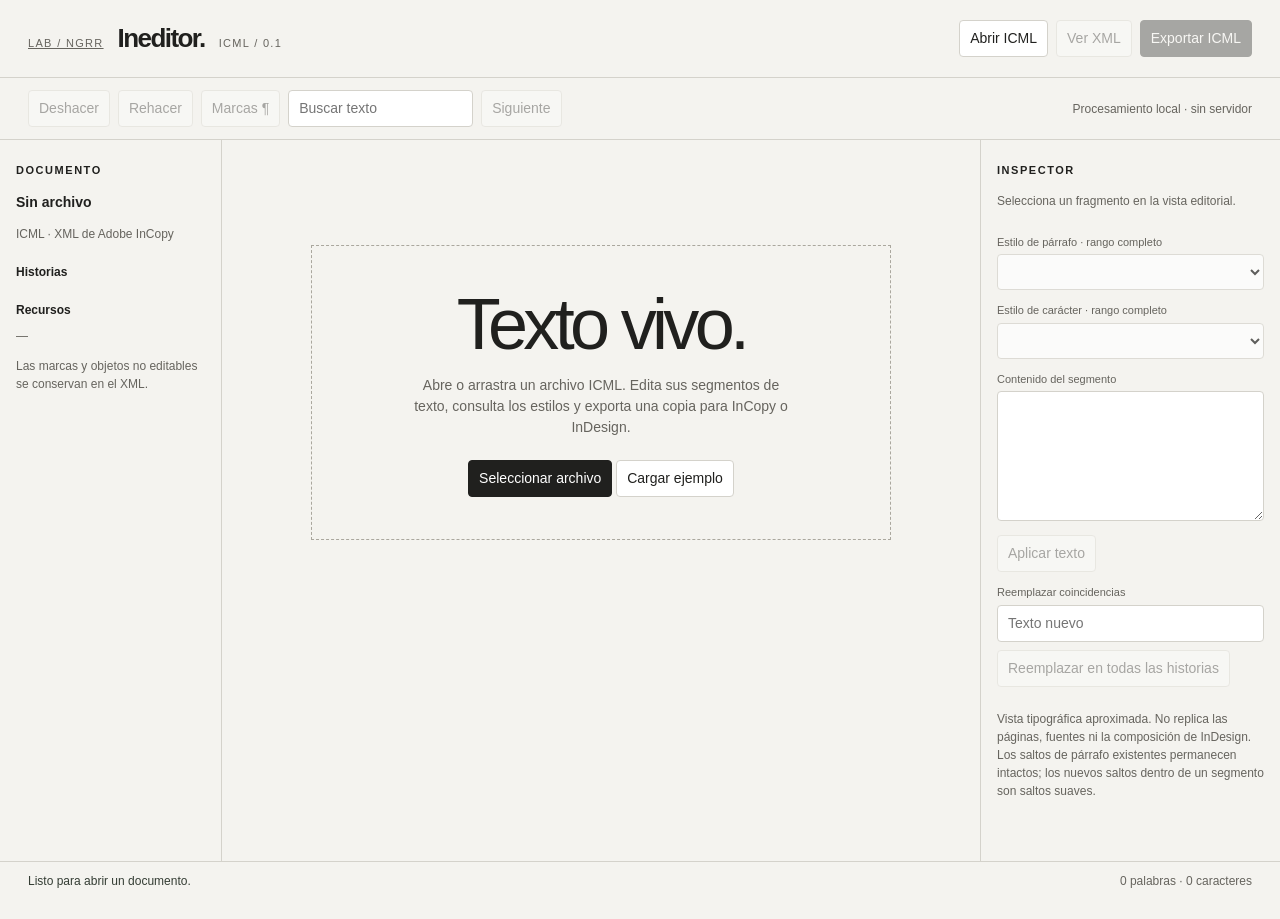
==== Ineditor/index.html @ c3cd649f "Add Ineditor ICML local-first editorial prototype" ====
<!doctype html>
<html lang="es">
<head>
<meta charset="utf-8">
<meta name="viewport" content="width=device-width,initial-scale=1">
<meta name="theme-color" content="#f4f3ef">
<title>Ineditor — ICML Studio</title>
<style>
:root{font:14px/1.5 Arial,Helvetica,sans-serif;color:#20201e;background:#f4f3ef;--line:#d4d2cb;--muted:#66645e;--paper:#fff;--accent:#435b50}
*{box-sizing:border-box}body{margin:0}button,input,select,textarea{font:inherit;color:inherit}button,select,input{min-height:36px;border:1px solid var(--line);background:white;border-radius:4px;padding:7px 10px}button{cursor:pointer}button:hover:not(:disabled){border-color:#20201e}button:disabled{opacity:.36;cursor:default}button.primary{background:#20201e;color:white;border-color:#20201e}a{color:inherit}header{padding:20px 28px;display:flex;align-items:center;justify-content:space-between;gap:16px;border-bottom:1px solid var(--line)}.identity{display:flex;align-items:baseline;gap:14px}.identity a,.micro{font-size:11px;letter-spacing:.12em;color:var(--muted);text-transform:uppercase}.identity strong{font-size:26px;letter-spacing:-.06em;line-height:1}.actions,.toolbar{display:flex;align-items:center;gap:8px;flex-wrap:wrap}.toolbar{padding:12px 28px;border-bottom:1px solid var(--line)}.toolbar input{width:185px}.toolbar .push{margin-left:auto}.workspace{display:grid;grid-template-columns:222px minmax(0,1fr) 300px;min-height:calc(100dvh - 160px)}aside{padding:22px 16px;min-width:0}aside.left{border-right:1px solid var(--line)}aside.right{border-left:1px solid var(--line)}h2{font-size:11px;font-weight:bold;letter-spacing:.14em;text-transform:uppercase;margin:0 0 13px}h3{font-size:12px;margin:20px 0 8px}.muted{color:var(--muted);font-size:12px}.filename{overflow-wrap:anywhere;font-weight:bold}.story{display:block;width:100%;text-align:left;margin:5px 0;overflow-wrap:anywhere}.story[aria-current=true]{background:#e4e8e3;border-color:#9baaa0}.main{padding:clamp(16px,4vw,52px);min-width:0}.paper{background:var(--paper);max-width:760px;min-height:60vh;margin:0 auto;padding:clamp(22px,6vw,66px);box-shadow:0 2px 18px #00000009;border:1px solid #e7e5df;overflow-wrap:anywhere}.empty{border:1px dashed #aaa79e;max-width:580px;margin:6vh auto;padding:42px 25px;text-align:center}.empty h1{font-size:clamp(40px,7vw,72px);line-height:1;letter-spacing:-.065em;font-weight:500;margin:0 0 15px}.empty p{color:var(--muted);max-width:380px;margin:0 auto 22px}.empty.drag{background:#e4e8e3}.p{white-space:pre-wrap;min-height:1.5em;margin:0 0 .65em;line-height:1.55}.run{cursor:text;border-radius:2px;outline:none;white-space:pre-wrap;box-decoration-break:clone;-webkit-box-decoration-break:clone}.run:hover{background:#e9ede7}.run.active{background:#e3ebe3;box-shadow:0 2px 0 #708476}.run:focus{outline:1px solid #8a9a88;outline-offset:1px}.run:empty::before{content:'∅';color:#999;font:12px Arial}.run.match{background:#fff0a8}.run.locked{cursor:default;color:#777;border-bottom:1px dashed #bbb}.object{font:10px Arial;color:#777;background:#eee;padding:2px 4px;user-select:none}.marks .run{border-bottom:1px dotted #a2a99f}.marks .break::before{content:'¶';color:#aaa;font:12px Arial}.right label{display:block;font-size:11px;color:var(--muted);margin:12px 0 4px}.right select,.right input,.right textarea{width:100%}.right textarea{border:1px solid var(--line);border-radius:4px;background:white;padding:10px;resize:vertical;min-height:110px;line-height:1.55}.right .actions{margin-top:8px}.meta{white-space:pre-wrap;overflow-wrap:anywhere;font-size:11px;color:var(--muted)}.status{position:sticky;bottom:0;background:#f4f3ef;border-top:1px solid var(--line);padding:10px 28px;display:flex;justify-content:space-between;gap:14px;flex-wrap:wrap;font-size:12px;color:var(--muted)}.status [role=status]{color:#343d34}.error{color:#a12b25!important}dialog{max-width:min(840px,94vw);width:100%;padding:20px;border:1px solid var(--line);border-radius:5px}dialog::backdrop{background:#0005}dialog pre{max-height:65vh;overflow:auto;background:#f5f5f2;padding:15px;white-space:pre-wrap;overflow-wrap:anywhere;font:12px/1.5 monospace}[hidden]{display:none!important}:focus-visible{outline:2px solid #58705e;outline-offset:2px}
@media(max-width:1050px){.workspace{grid-template-columns:170px minmax(0,1fr) 245px}.main{padding:18px}.paper{padding:28px}}
@media(max-width:760px){header,.toolbar{padding:12px 14px}.identity{gap:8px}.identity strong{font-size:23px}.workspace{display:flex;flex-direction:column}.left{border:0!important;border-bottom:1px solid var(--line)!important;padding:12px 14px}.left h2{margin-bottom:5px}#stories{display:flex;gap:6px;overflow-x:auto}.story{min-width:130px;width:auto}.right{border:0!important;border-top:1px solid var(--line)!important;padding:16px}.main{padding:12px}.paper{min-height:40vh;padding:22px}.toolbar .push{margin-left:0}.status{padding:8px 14px;position:static}.toolbar input{width:145px}header{flex-wrap:wrap}.empty{margin:16px auto}}
</style>
</head>
<body>
<header><div class="identity"><a href="../">LAB / NGRR</a><strong>Ineditor.</strong><span class="micro">ICML / 0.1</span></div><div class="actions"><button id="open">Abrir ICML</button><button id="xml" disabled>Ver XML</button><button id="save" class="primary" disabled>Exportar ICML</button></div><input type="file" id="file" accept=".icml,.xml,application/xml,text/xml" hidden></header>
<div class="toolbar"><button id="undo" disabled>Deshacer</button><button id="redo" disabled>Rehacer</button><button id="marks" aria-pressed="false" disabled>Marcas ¶</button><input id="query" type="search" placeholder="Buscar texto" aria-label="Buscar texto" disabled><button id="next" disabled>Siguiente</button><span id="matches" class="muted"></span><span class="push muted">Procesamiento local · sin servidor</span></div>
<div class="workspace">
<aside class="left"><h2>Documento</h2><div class="filename" id="filename">Sin archivo</div><p class="muted" id="info">ICML · XML de Adobe InCopy</p><h3>Historias</h3><div id="stories"></div><h3>Recursos</h3><div class="muted" id="resources">—</div><p class="muted">Las marcas y objetos no editables se conservan en el XML.</p></aside>
<main class="main"><div id="empty" class="empty"><h1>Texto vivo.</h1><p>Abre o arrastra un archivo ICML. Edita sus segmentos de texto, consulta los estilos y exporta una copia para InCopy o InDesign.</p><button class="primary" id="emptyOpen">Seleccionar archivo</button> <button id="demo">Cargar ejemplo</button></div><article id="paper" class="paper" aria-label="Vista editorial" hidden></article></main>
<aside class="right"><h2>Inspector</h2><p class="muted" id="selection">Selecciona un fragmento en la vista editorial.</p><fieldset id="inspect" disabled style="border:0;padding:0;margin:0;min-width:0"><label for="para">Estilo de párrafo · rango completo</label><select id="para"></select><label for="char">Estilo de carácter · rango completo</label><select id="char"></select><label for="edit">Contenido del segmento</label><textarea id="edit" spellcheck="true" rows="5"></textarea><div class="actions"><button id="apply" type="button">Aplicar texto</button></div><label for="replace">Reemplazar coincidencias</label><input id="replace" placeholder="Texto nuevo"><div class="actions"><button id="replaceAll" type="button">Reemplazar en todas las historias</button></div><p class="meta" id="details"></p></fieldset><p class="muted">Vista tipográfica aproximada. No replica las páginas, fuentes ni la composición de InDesign. Los saltos de párrafo existentes permanecen intactos; los nuevos saltos dentro de un segmento son saltos suaves.</p></aside>
</div><footer class="status"><span role="status" id="status">Listo para abrir un documento.</span><span id="counts">0 palabras · 0 caracteres</span></footer>
<dialog id="xmlDialog"><div class="actions"><h2 style="margin:0;flex:1">XML de salida</h2><button id="closeXml">Cerrar</button></div><pre id="xmlText"></pre></dialog>
<script>
'use strict';
const $=id=>document.getElementById(id);
const parser=new DOMParser(), serializer=new XMLSerializer();
let doc=null,original='',name='',storyIndex=0,selected=null,segments=[],stories=[],styles={p:[],c:[]},history=[],future=[],dirty=false,marker=false,matchCursor=-1,liveBefore=null;
const tags=(root,tag)=>Array.from(root.getElementsByTagName('*')).filter(n=>n.localName===tag);
const ancestor=(n,tag)=>{for(let p=n.parentElement;p;p=p.parentElement)if(p.localName===tag)return p;return null};
const textOnly=n=>Array.from(n.childNodes).every(c=>c.nodeType===3||c.nodeType===4);
const contentValue=n=>n.textContent||'';
const serialize=()=>{let xml=serializer.serializeToString(doc);if(!/^<\?xml\b/.test(xml)){const head=original.match(/^\s*(<\?xml[^?]*\?>)/i);xml=(head?head[1].replace(/encoding\s*=\s*(['"])[^'"]+\1/i,'encoding="UTF-8"'):'<?xml version="1.0" encoding="UTF-8" standalone="yes"?>')+'\n'+xml}return xml};
function parse(xml){if(/<!DOCTYPE|<!ENTITY/i.test(xml))throw Error('No se admiten DTD ni declaraciones ENTITY.');const d=parser.parseFromString(xml,'application/xml');if(d.getElementsByTagName('parsererror').length||d.documentElement.localName!=='Document'||!tags(d,'Story').length)throw Error('XML inválido o no es un documento ICML con historias.');return d}
function notify(msg,error=false){$('status').textContent=msg;$('status').classList.toggle('error',error)}
function snapshot(){return serialize()}
function checkpoint(before){if(before===serialize())return;history.push(before);if(history.length>60)history.shift();future=[];dirty=true;buttons()}
function buttons(){const loaded=!!doc;for(const id of ['save','xml','query','marks'])$(id).disabled=!loaded;$('undo').disabled=!history.length;$('redo').disabled=!future.length;$('next').disabled=!loaded||!$('query').value}
function allEditable(){return stories.flatMap(s=>tags(s,'Content').filter(n=>ancestor(n,'Story')===s&&textOnly(n)&&ancestor(n,'CharacterStyleRange')&&ancestor(n,'ParagraphStyleRange')))}
function labelStyle(s){return s.getAttribute('Name')||s.getAttribute('Self')||'(sin nombre)'}
function setup(){stories=tags(doc,'Story');styles.p=tags(doc,'ParagraphStyle').filter(n=>n.hasAttribute('Self'));styles.c=tags(doc,'CharacterStyle').filter(n=>n.hasAttribute('Self'));storyIndex=Math.min(storyIndex,stories.length-1);$('filename').textContent=name;$('info').textContent='DOM '+(doc.documentElement.getAttribute('DOMVersion')||'—')+' · '+stories.length+' historias';$('resources').textContent=styles.p.length+' estilos de párrafo · '+styles.c.length+' estilos de carácter';$('empty').hidden=true;$('paper').hidden=false;renderStories();render();buttons()}
function renderStories(){$('stories').replaceChildren();stories.forEach((s,i)=>{const b=document.createElement('button');b.className='story';b.textContent='Historia '+(i+1)+' · '+(s.getAttribute('Self')||'');b.setAttribute('aria-current',String(i===storyIndex));b.onclick=()=>{finishLive();storyIndex=i;renderStories();render()};$('stories').append(b)})}
function styleObject(list,id){return list.find(x=>x.getAttribute('Self')===id)}
function prop(n,key){if(!n)return null;const direct=n.getAttribute(key);if(direct!==null)return direct;const p=Array.from(n.children).find(x=>x.localName==='Properties');const child=p&&Array.from(p.children).find(x=>x.localName===key);return child?child.textContent:null}
function inherited(list,id,key,seen=new Set){if(!id||seen.has(id))return null;seen.add(id);const s=styleObject(list,id);return prop(s,key)??inherited(list,prop(s,'BasedOn'),key,seen)}
function decorate(el,n){const p=ancestor(n,'ParagraphStyleRange'),c=ancestor(n,'CharacterStyleRange');if(!p||!c)return;const get=k=>prop(c,k)??inherited(styles.c,c.getAttribute('AppliedCharacterStyle'),k)??prop(p,k)??inherited(styles.p,p.getAttribute('AppliedParagraphStyle'),k);const fs=get('FontStyle')||'';if(/bold|black|heavy|semibold/i.test(fs))el.style.fontWeight='bold';if(/italic|oblique/i.test(fs))el.style.fontStyle='italic';const size=Number(get('PointSize'));if(size>=5&&size<=100)el.style.fontSize=size+'pt';const deco=[];if(get('Underline')==='true')deco.push('underline');if(get('StrikeThru')==='true')deco.push('line-through');el.style.textDecoration=deco.join(' ');const font=get('AppliedFont');if(font)el.style.fontFamily=JSON.stringify(font)+', Georgia, serif'}
function render(){selected=null;segments=[];const paper=$('paper');paper.replaceChildren();paper.classList.toggle('marks',marker);const story=stories[storyIndex];const ranges=tags(story,'ParagraphStyleRange').filter(n=>ancestor(n,'Story')===story&&!ancestor(n,'ParagraphStyleRange'));let line=null;
function newLine(p){line=document.createElement('div');line.className='p';const j=prop(p,'Justification')??inherited(styles.p,p.getAttribute('AppliedParagraphStyle'),'Justification');if(j==='CenterAlign')line.style.textAlign='center';if(j==='RightAlign')line.style.textAlign='right';if(j&&j.includes('Justified'))line.style.textAlign='justify';paper.append(line)}
function walk(n,p){for(const child of n.children){const t=child.localName;if(t==='Properties')continue;if(t==='Br'){const m=document.createElement('span');m.className='break';line.append(m);newLine(p);continue}if(t==='Content'){const span=document.createElement('span');span.className='run';span.textContent=contentValue(child);decorate(span,child);if(textOnly(child)&&ancestor(child,'CharacterStyleRange')){span.contentEditable='plaintext-only';if(span.contentEditable!=='plaintext-only')span.contentEditable='true';span.spellcheck=true;span.setAttribute('aria-label','Segmento de texto editable');span.tabIndex=0;span.addEventListener('focus',()=>{selectSegment(child,span);liveBefore=snapshot()});span.addEventListener('beforeinput',e=>{if(['insertParagraph','insertLineBreak','insertFromDrop','formatBold','formatItalic','formatUnderline'].includes(e.inputType))e.preventDefault()});span.addEventListener('keydown',e=>{if(e.key==='Enter'){e.preventDefault();document.execCommand('insertText',false,'\u2028')}});span.addEventListener('paste',e=>{e.preventDefault();document.execCommand('insertText',false,(e.clipboardData.getData('text/plain')||'').replace(/\r\n|\r|\n/g,'\u2028'))});span.addEventListener('drop',e=>e.preventDefault());span.addEventListener('input',()=>{child.textContent=span.textContent.replace(/\r\n|\r|\n/g,'\u2028');$('edit').value=contentValue(child);dirty=true;updateCounts();highlight(false)});span.addEventListener('blur',finishLive);segments.push({node:child,el:span})}else{span.classList.add('locked');span.title='Contenido XML mixto protegido'}line.append(span);continue}
if(['CharacterStyleRange','XMLElement','HyperlinkTextSource','Change'].includes(t)){walk(child,p);continue}const obj=document.createElement('span');obj.className='object';obj.textContent='['+t+']';obj.title='Elemento XML protegido';line.append(obj)}}
for(const p of ranges){if(!line||line.childNodes.length)newLine(p);walk(p,p)}if(!ranges.length){const msg=document.createElement('p');msg.textContent='Esta historia no contiene rangos de párrafo compatibles.';paper.append(msg)}clearInspector();updateCounts();highlight()}
function clearInspector(){$('inspect').disabled=true;$('selection').textContent='Selecciona un fragmento en la vista editorial.';$('edit').value='';$('details').textContent=''}
function options(select,list,current){select.replaceChildren();const values=new Set;for(const s of list){const id=s.getAttribute('Self');if(values.has(id))continue;values.add(id);select.add(new Option(labelStyle(s),id))}if(!values.has(current))select.add(new Option(current||'(sin asignar)',current||''));select.value=current||''}
function selectSegment(n,el){if(selected&&selected.el!==el)selected.el.classList.remove('active');selected={node:n,el};el.classList.add('active');const p=ancestor(n,'ParagraphStyleRange'),c=ancestor(n,'CharacterStyleRange');$('inspect').disabled=false;$('selection').textContent='Historia '+(storyIndex+1)+' / segmento '+(segments.findIndex(x=>x.node===n)+1);options($('para'),styles.p,p.getAttribute('AppliedParagraphStyle'));options($('char'),styles.c,c.getAttribute('AppliedCharacterStyle'));$('edit').value=contentValue(n);$('details').textContent='Los estilos se aplican al rango XML completo, no a una selección parcial.'}
function finishLive(){if(liveBefore!==null){const before=liveBefore;liveBefore=null;checkpoint(before);updateCounts();buttons()}}
function updateCounts(){if(!doc)return;const strings=allEditable().map(contentValue);const text=strings.join(' ');const words=text.trim()?text.trim().split(/\s+/u).length:0;const chars=strings.reduce((a,s)=>a+Array.from(s).length,0);$('counts').textContent=words+' palabras aprox. · '+chars+' caracteres editables'+(dirty?' · cambios locales':'')}
function highlight(reset=true){if(reset)matchCursor=-1;const q=$('query').value.toLocaleLowerCase();let total=0;for(const s of segments){const has=q&&contentValue(s.node).toLocaleLowerCase().includes(q);s.el.classList.toggle('match',!!has);if(has)total++}$('matches').textContent=q?total+' segmentos en esta historia':'';buttons()}
function restore(xml){doc=parse(xml);dirty=true;setup();notify('Cambio restaurado.')}
function load(xml,filename){const d=parse(xml);if(dirty&&!confirm('Hay cambios sin exportar. ¿Abrir otro documento?'))return;doc=d;original=xml;name=filename;storyIndex=0;history=[];future=[];dirty=false;liveBefore=null;$('query').value='';setup();notify('Documento abierto. Edita el texto directamente o usa el inspector.')}
async function readFile(f){if(!f)return;try{if(f.size>25*1024*1024)throw Error('El límite local es de 25 MB.');const bytes=await f.arrayBuffer();const head=new Uint8Array(bytes,0,Math.min(4,bytes.byteLength));const enc=head[0]===255&&head[1]===254?'utf-16le':head[0]===254&&head[1]===255?'utf-16be':'utf-8';const xml=new TextDecoder(enc,{fatal:true}).decode(bytes);load(xml,f.name)}catch(e){notify(e.message,true)}}
$('open').onclick=$('emptyOpen').onclick=()=>$('file').click();$('file').onchange=e=>{readFile(e.target.files[0]);e.target.value=''};
for(const event of ['dragover','dragleave','drop'])$('empty').addEventListener(event,e=>{e.preventDefault();$('empty').classList.toggle('drag',event==='dragover');if(event==='drop')readFile(e.dataTransfer.files[0])});
$('demo').onclick=()=>{try{load('<?xml version="1.0" encoding="UTF-8" standalone="yes"?>\n<?aid SnippetType="InCopyInterchange"?>\n<Document DOMVersion="20.0" Self="d"><RootParagraphStyleGroup><ParagraphStyle Self="ParagraphStyle/Body" Name="Body" PointSize="12"/><ParagraphStyle Self="ParagraphStyle/Title" Name="Title" PointSize="24" FontStyle="Bold"/></RootParagraphStyleGroup><RootCharacterStyleGroup><CharacterStyle Self="CharacterStyle/Normal" Name="Normal"/><CharacterStyle Self="CharacterStyle/Emphasis" Name="Emphasis" FontStyle="Italic"/></RootCharacterStyleGroup><Story Self="s1"><ParagraphStyleRange AppliedParagraphStyle="ParagraphStyle/Title"><CharacterStyleRange AppliedCharacterStyle="CharacterStyle/Normal"><Content>Una historia editable</Content><Br/></CharacterStyleRange></ParagraphStyleRange><ParagraphStyleRange AppliedParagraphStyle="ParagraphStyle/Body"><CharacterStyleRange AppliedCharacterStyle="CharacterStyle/Normal"><Content>Este es un ejemplo de texto con </Content></CharacterStyleRange><CharacterStyleRange AppliedCharacterStyle="CharacterStyle/Emphasis"><Content>estilo de carácter</Content></CharacterStyleRange><CharacterStyleRange AppliedCharacterStyle="CharacterStyle/Normal"><Content>. Selecciona cualquier fragmento para editarlo.</Content></CharacterStyleRange></ParagraphStyleRange></Story></Document>','ejemplo-estructural.icml');notify('Ejemplo estructural sintético; no certificado por Adobe.')}catch(e){notify(e.message,true)}};
$('apply').onclick=()=>{if(!selected)return;finishLive();const before=snapshot();selected.node.textContent=$('edit').value.replace(/\r\n|\r|\n/g,'\u2028');selected.el.textContent=contentValue(selected.node);checkpoint(before);updateCounts();highlight();notify('Texto aplicado.')};
for(const [id,tag,attr] of [['para','ParagraphStyleRange','AppliedParagraphStyle'],['char','CharacterStyleRange','AppliedCharacterStyle']])$(id).onchange=()=>{if(!selected)return;finishLive();const before=snapshot(),n=selected.node;ancestor(n,tag).setAttribute(attr,$(id).value);checkpoint(before);render();const s=segments.find(x=>x.node===n);if(s)selectSegment(n,s.el);notify('Estilo aplicado al rango completo.')};
$('query').oninput=()=>highlight();$('next').onclick=()=>{const matches=segments.filter(s=>s.el.classList.contains('match'));if(!matches.length)return;matchCursor=(matchCursor+1)%matches.length;const s=matches[matchCursor];s.el.scrollIntoView({block:'center'});s.el.focus()};
$('replaceAll').onclick=()=>{const q=$('query').value;if(!q)return notify('Escribe primero el texto a buscar.',true);finishLive();let count=0;const before=snapshot(),replacement=$('replace').value.replace(/\r\n|\r|\n/g,'\u2028');const re=new RegExp(q.replace(/[.*+?^${}()|[\]\\]/g,'\\$&'),'giu');for(const n of allEditable()){const text=contentValue(n);const result=text.replace(re,()=>{count++;return replacement});if(result!==text)n.textContent=result}checkpoint(before);render();notify(count+' coincidencias reemplazadas en segmentos individuales.')};
$('undo').onclick=()=>{finishLive();if(!history.length)return;future.push(snapshot());restore(history.pop());buttons()};$('redo').onclick=()=>{finishLive();if(!future.length)return;history.push(snapshot());restore(future.pop());buttons()};
$('marks').onclick=()=>{marker=!marker;$('marks').setAttribute('aria-pressed',String(marker));$('paper').classList.toggle('marks',marker)};
$('xml').onclick=()=>{finishLive();$('xmlText').textContent=dirty?serialize():original;$('xmlDialog').showModal()};$('closeXml').onclick=()=>$('xmlDialog').close();
$('save').onclick=()=>{try{finishLive();let xml=dirty?serialize():original;xml=xml.replace(/^(\s*<\?xml[^?]*encoding\s*=\s*)(['"])[^'"]+\2/i,'$1"UTF-8"');parse(xml);const blob=new Blob([xml],{type:'application/xml;charset=utf-8'});const url=URL.createObjectURL(blob);const a=document.createElement('a');a.href=url;a.download=name.replace(/\.(icml|xml)$/i,'')+'-editado.icml';document.body.append(a);a.click();a.remove();setTimeout(()=>URL.revokeObjectURL(url),3000);notify('Copia ICML preparada. Validación XML correcta.');dirty=false;original=xml;updateCounts()}catch(e){notify(e.message,true)}};
window.addEventListener('beforeunload',e=>{if(dirty){e.preventDefault();e.returnValue=''}});
window.addEventListener('keydown',e=>{if((e.ctrlKey||e.metaKey)&&e.key.toLowerCase()==='s'&&doc){e.preventDefault();$('save').click()}});
</script>
</body>
</html>
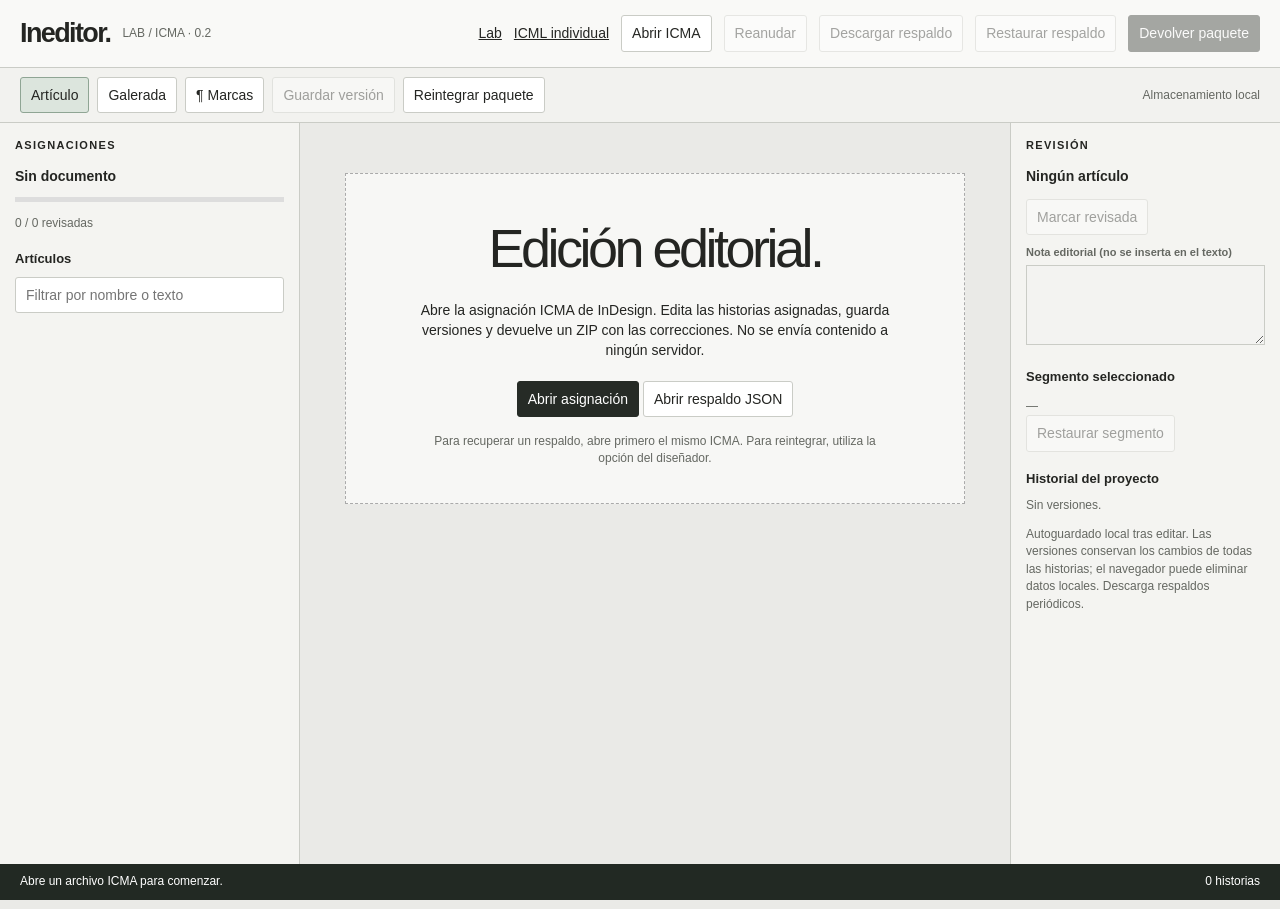
==== commit 06f31d94: "Make assignment workspace the default Ineditor entry" ====
--- a/Ineditor/index.html
+++ b/Ineditor/index.html
@@ -5,6 +5,7 @@
 <meta name="viewport" content="width=device-width,initial-scale=1">
 <meta name="theme-color" content="#f4f3ef">
 <title>Ineditor — ICML Studio</title>
+<script>if(!new URLSearchParams(location.search).has('icml'))location.replace('./assignment.html');</script>
 <style>
 :root{font:14px/1.5 Arial,Helvetica,sans-serif;color:#20201e;background:#f4f3ef;--line:#d4d2cb;--muted:#66645e;--paper:#fff;--accent:#435b50}
 *{box-sizing:border-box}body{margin:0}button,input,select,textarea{font:inherit;color:inherit}button,select,input{min-height:36px;border:1px solid var(--line);background:white;border-radius:4px;padding:7px 10px}button{cursor:pointer}button:hover:not(:disabled){border-color:#20201e}button:disabled{opacity:.36;cursor:default}button.primary{background:#20201e;color:white;border-color:#20201e}a{color:inherit}header{padding:20px 28px;display:flex;align-items:center;justify-content:space-between;gap:16px;border-bottom:1px solid var(--line)}.identity{display:flex;align-items:baseline;gap:14px}.identity a,.micro{font-size:11px;letter-spacing:.12em;color:var(--muted);text-transform:uppercase}.identity strong{font-size:26px;letter-spacing:-.06em;line-height:1}.actions,.toolbar{display:flex;align-items:center;gap:8px;flex-wrap:wrap}.toolbar{padding:12px 28px;border-bottom:1px solid var(--line)}.toolbar input{width:185px}.toolbar .push{margin-left:auto}.workspace{display:grid;grid-template-columns:222px minmax(0,1fr) 300px;min-height:calc(100dvh - 160px)}aside{padding:22px 16px;min-width:0}aside.left{border-right:1px solid var(--line)}aside.right{border-left:1px solid var(--line)}h2{font-size:11px;font-weight:bold;letter-spacing:.14em;text-transform:uppercase;margin:0 0 13px}h3{font-size:12px;margin:20px 0 8px}.muted{color:var(--muted);font-size:12px}.filename{overflow-wrap:anywhere;font-weight:bold}.story{display:block;width:100%;text-align:left;margin:5px 0;overflow-wrap:anywhere}.story[aria-current=true]{background:#e4e8e3;border-color:#9baaa0}.main{padding:clamp(16px,4vw,52px);min-width:0}.paper{background:var(--paper);max-width:760px;min-height:60vh;margin:0 auto;padding:clamp(22px,6vw,66px);box-shadow:0 2px 18px #00000009;border:1px solid #e7e5df;overflow-wrap:anywhere}.empty{border:1px dashed #aaa79e;max-width:580px;margin:6vh auto;padding:42px 25px;text-align:center}.empty h1{font-size:clamp(40px,7vw,72px);line-height:1;letter-spacing:-.065em;font-weight:500;margin:0 0 15px}.empty p{color:var(--muted);max-width:380px;margin:0 auto 22px}.empty.drag{background:#e4e8e3}.p{white-space:pre-wrap;min-height:1.5em;margin:0 0 .65em;line-height:1.55}.run{cursor:text;border-radius:2px;outline:none;white-space:pre-wrap;box-decoration-break:clone;-webkit-box-decoration-break:clone}.run:hover{background:#e9ede7}.run.active{background:#e3ebe3;box-shadow:0 2px 0 #708476}.run:focus{outline:1px solid #8a9a88;outline-offset:1px}.run:empty::before{content:'∅';color:#999;font:12px Arial}.run.match{background:#fff0a8}.run.locked{cursor:default;color:#777;border-bottom:1px dashed #bbb}.object{font:10px Arial;color:#777;background:#eee;padding:2px 4px;user-select:none}.marks .run{border-bottom:1px dotted #a2a99f}.marks .break::before{content:'¶';color:#aaa;font:12px Arial}.right label{display:block;font-size:11px;color:var(--muted);margin:12px 0 4px}.right select,.right input,.right textarea{width:100%}.right textarea{border:1px solid var(--line);border-radius:4px;background:white;padding:10px;resize:vertical;min-height:110px;line-height:1.55}.right .actions{margin-top:8px}.meta{white-space:pre-wrap;overflow-wrap:anywhere;font-size:11px;color:var(--muted)}.status{position:sticky;bottom:0;background:#f4f3ef;border-top:1px solid var(--line);padding:10px 28px;display:flex;justify-content:space-between;gap:14px;flex-wrap:wrap;font-size:12px;color:var(--muted)}.status [role=status]{color:#343d34}.error{color:#a12b25!important}dialog{max-width:min(840px,94vw);width:100%;padding:20px;border:1px solid var(--line);border-radius:5px}dialog::backdrop{background:#0005}dialog pre{max-height:65vh;overflow:auto;background:#f5f5f2;padding:15px;white-space:pre-wrap;overflow-wrap:anywhere;font:12px/1.5 monospace}[hidden]{display:none!important}:focus-visible{outline:2px solid #58705e;outline-offset:2px}
@@ -13,7 +14,7 @@
 </style>
 </head>
 <body>
-<header><div class="identity"><a href="../">LAB / NGRR</a><strong>Ineditor.</strong><span class="micro">ICML / 0.1</span></div><div class="actions"><button id="open">Abrir ICML</button><button id="xml" disabled>Ver XML</button><button id="save" class="primary" disabled>Exportar ICML</button></div><input type="file" id="file" accept=".icml,.xml,application/xml,text/xml" hidden></header>
+<header><div class="identity"><a href="../">LAB / NGRR</a><strong>Ineditor.</strong><span class="micro">ICML / 0.1</span></div><div class="actions"><a href="./assignment.html">Asignaciones ICMA</a><button id="open">Abrir ICML</button><button id="xml" disabled>Ver XML</button><button id="save" class="primary" disabled>Exportar ICML</button></div><input type="file" id="file" accept=".icml,.xml,application/xml,text/xml" hidden></header>
 <div class="toolbar"><button id="undo" disabled>Deshacer</button><button id="redo" disabled>Rehacer</button><button id="marks" aria-pressed="false" disabled>Marcas ¶</button><input id="query" type="search" placeholder="Buscar texto" aria-label="Buscar texto" disabled><button id="next" disabled>Siguiente</button><span id="matches" class="muted"></span><span class="push muted">Procesamiento local · sin servidor</span></div>
 <div class="workspace">
 <aside class="left"><h2>Documento</h2><div class="filename" id="filename">Sin archivo</div><p class="muted" id="info">ICML · XML de Adobe InCopy</p><h3>Historias</h3><div id="stories"></div><h3>Recursos</h3><div class="muted" id="resources">—</div><p class="muted">Las marcas y objetos no editables se conservan en el XML.</p></aside>
@@ -36,7 +37,7 @@
 function snapshot(){return serialize()}
 function checkpoint(before){if(before===serialize())return;history.push(before);if(history.length>60)history.shift();future=[];dirty=true;buttons()}
 function buttons(){const loaded=!!doc;for(const id of ['save','xml','query','marks'])$(id).disabled=!loaded;$('undo').disabled=!history.length;$('redo').disabled=!future.length;$('next').disabled=!loaded||!$('query').value}
-function allEditable(){return stories.flatMap(s=>tags(s,'Content').filter(n=>ancestor(n,'Story')===s&&textOnly(n)&&ancestor(n,'CharacterStyleRange')&&ancestor(n,'ParagraphStyleRange')))}
+function isEditable(n,s){if(ancestor(n,'Story')!==s||!textOnly(n)||!ancestor(n,'CharacterStyleRange'))return false;const p=ancestor(n,'ParagraphStyleRange');if(!p||ancestor(p,'ParagraphStyleRange'))return false;for(let x=n.parentElement;x&&x!==p;x=x.parentElement)if(!['CharacterStyleRange','XMLElement','HyperlinkTextSource','Change'].includes(x.localName))return false;return true} function allEditable(){return stories.flatMap(s=>tags(s,'Content').filter(n=>isEditable(n,s)))}
 function labelStyle(s){return s.getAttribute('Name')||s.getAttribute('Self')||'(sin nombre)'}
 function setup(){stories=tags(doc,'Story');styles.p=tags(doc,'ParagraphStyle').filter(n=>n.hasAttribute('Self'));styles.c=tags(doc,'CharacterStyle').filter(n=>n.hasAttribute('Self'));storyIndex=Math.min(storyIndex,stories.length-1);$('filename').textContent=name;$('info').textContent='DOM '+(doc.documentElement.getAttribute('DOMVersion')||'—')+' · '+stories.length+' historias';$('resources').textContent=styles.p.length+' estilos de párrafo · '+styles.c.length+' estilos de carácter';$('empty').hidden=true;$('paper').hidden=false;renderStories();render();buttons()}
 function renderStories(){$('stories').replaceChildren();stories.forEach((s,i)=>{const b=document.createElement('button');b.className='story';b.textContent='Historia '+(i+1)+' · '+(s.getAttribute('Self')||'');b.setAttribute('aria-current',String(i===storyIndex));b.onclick=()=>{finishLive();storyIndex=i;renderStories();render()};$('stories').append(b)})}
@@ -46,7 +47,7 @@
 function decorate(el,n){const p=ancestor(n,'ParagraphStyleRange'),c=ancestor(n,'CharacterStyleRange');if(!p||!c)return;const get=k=>prop(c,k)??inherited(styles.c,c.getAttribute('AppliedCharacterStyle'),k)??prop(p,k)??inherited(styles.p,p.getAttribute('AppliedParagraphStyle'),k);const fs=get('FontStyle')||'';if(/bold|black|heavy|semibold/i.test(fs))el.style.fontWeight='bold';if(/italic|oblique/i.test(fs))el.style.fontStyle='italic';const size=Number(get('PointSize'));if(size>=5&&size<=100)el.style.fontSize=size+'pt';const deco=[];if(get('Underline')==='true')deco.push('underline');if(get('StrikeThru')==='true')deco.push('line-through');el.style.textDecoration=deco.join(' ');const font=get('AppliedFont');if(font)el.style.fontFamily=JSON.stringify(font)+', Georgia, serif'}
 function render(){selected=null;segments=[];const paper=$('paper');paper.replaceChildren();paper.classList.toggle('marks',marker);const story=stories[storyIndex];const ranges=tags(story,'ParagraphStyleRange').filter(n=>ancestor(n,'Story')===story&&!ancestor(n,'ParagraphStyleRange'));let line=null;
 function newLine(p){line=document.createElement('div');line.className='p';const j=prop(p,'Justification')??inherited(styles.p,p.getAttribute('AppliedParagraphStyle'),'Justification');if(j==='CenterAlign')line.style.textAlign='center';if(j==='RightAlign')line.style.textAlign='right';if(j&&j.includes('Justified'))line.style.textAlign='justify';paper.append(line)}
-function walk(n,p){for(const child of n.children){const t=child.localName;if(t==='Properties')continue;if(t==='Br'){const m=document.createElement('span');m.className='break';line.append(m);newLine(p);continue}if(t==='Content'){const span=document.createElement('span');span.className='run';span.textContent=contentValue(child);decorate(span,child);if(textOnly(child)&&ancestor(child,'CharacterStyleRange')){span.contentEditable='plaintext-only';if(span.contentEditable!=='plaintext-only')span.contentEditable='true';span.spellcheck=true;span.setAttribute('aria-label','Segmento de texto editable');span.tabIndex=0;span.addEventListener('focus',()=>{selectSegment(child,span);liveBefore=snapshot()});span.addEventListener('beforeinput',e=>{if(['insertParagraph','insertLineBreak','insertFromDrop','formatBold','formatItalic','formatUnderline'].includes(e.inputType))e.preventDefault()});span.addEventListener('keydown',e=>{if(e.key==='Enter'){e.preventDefault();document.execCommand('insertText',false,'\u2028')}});span.addEventListener('paste',e=>{e.preventDefault();document.execCommand('insertText',false,(e.clipboardData.getData('text/plain')||'').replace(/\r\n|\r|\n/g,'\u2028'))});span.addEventListener('drop',e=>e.preventDefault());span.addEventListener('input',()=>{child.textContent=span.textContent.replace(/\r\n|\r|\n/g,'\u2028');$('edit').value=contentValue(child);dirty=true;updateCounts();highlight(false)});span.addEventListener('blur',finishLive);segments.push({node:child,el:span})}else{span.classList.add('locked');span.title='Contenido XML mixto protegido'}line.append(span);continue}
+function walk(n,p){for(const child of n.children){const t=child.localName;if(t==='Properties')continue;if(t==='Br'){const m=document.createElement('span');m.className='break';line.append(m);newLine(p);continue}if(t==='Content'){const span=document.createElement('span');span.className='run';span.textContent=contentValue(child);decorate(span,child);if(isEditable(child,story)){span.contentEditable='plaintext-only';if(span.contentEditable!=='plaintext-only')span.contentEditable='true';span.spellcheck=true;span.setAttribute('aria-label','Segmento de texto editable');span.tabIndex=0;span.addEventListener('focus',()=>{selectSegment(child,span);liveBefore=snapshot()});span.addEventListener('beforeinput',e=>{if(['insertParagraph','insertLineBreak','insertFromDrop','formatBold','formatItalic','formatUnderline'].includes(e.inputType))e.preventDefault()});span.addEventListener('keydown',e=>{if(e.key==='Enter'){e.preventDefault();document.execCommand('insertText',false,'\u2028')}});span.addEventListener('paste',e=>{e.preventDefault();document.execCommand('insertText',false,(e.clipboardData.getData('text/plain')||'').replace(/\r\n|\r|\n/g,'\u2028'))});span.addEventListener('drop',e=>e.preventDefault());span.addEventListener('input',()=>{child.textContent=span.textContent.replace(/\r\n|\r|\n/g,'\u2028');$('edit').value=contentValue(child);dirty=true;updateCounts();highlight(false)});span.addEventListener('blur',finishLive);segments.push({node:child,el:span})}else{span.classList.add('locked');span.title='Contenido XML mixto protegido'}line.append(span);continue}
 if(['CharacterStyleRange','XMLElement','HyperlinkTextSource','Change'].includes(t)){walk(child,p);continue}const obj=document.createElement('span');obj.className='object';obj.textContent='['+t+']';obj.title='Elemento XML protegido';line.append(obj)}}
 for(const p of ranges){if(!line||line.childNodes.length)newLine(p);walk(p,p)}if(!ranges.length){const msg=document.createElement('p');msg.textContent='Esta historia no contiene rangos de párrafo compatibles.';paper.append(msg)}clearInspector();updateCounts();highlight()}
 function clearInspector(){$('inspect').disabled=true;$('selection').textContent='Selecciona un fragmento en la vista editorial.';$('edit').value='';$('details').textContent=''}
